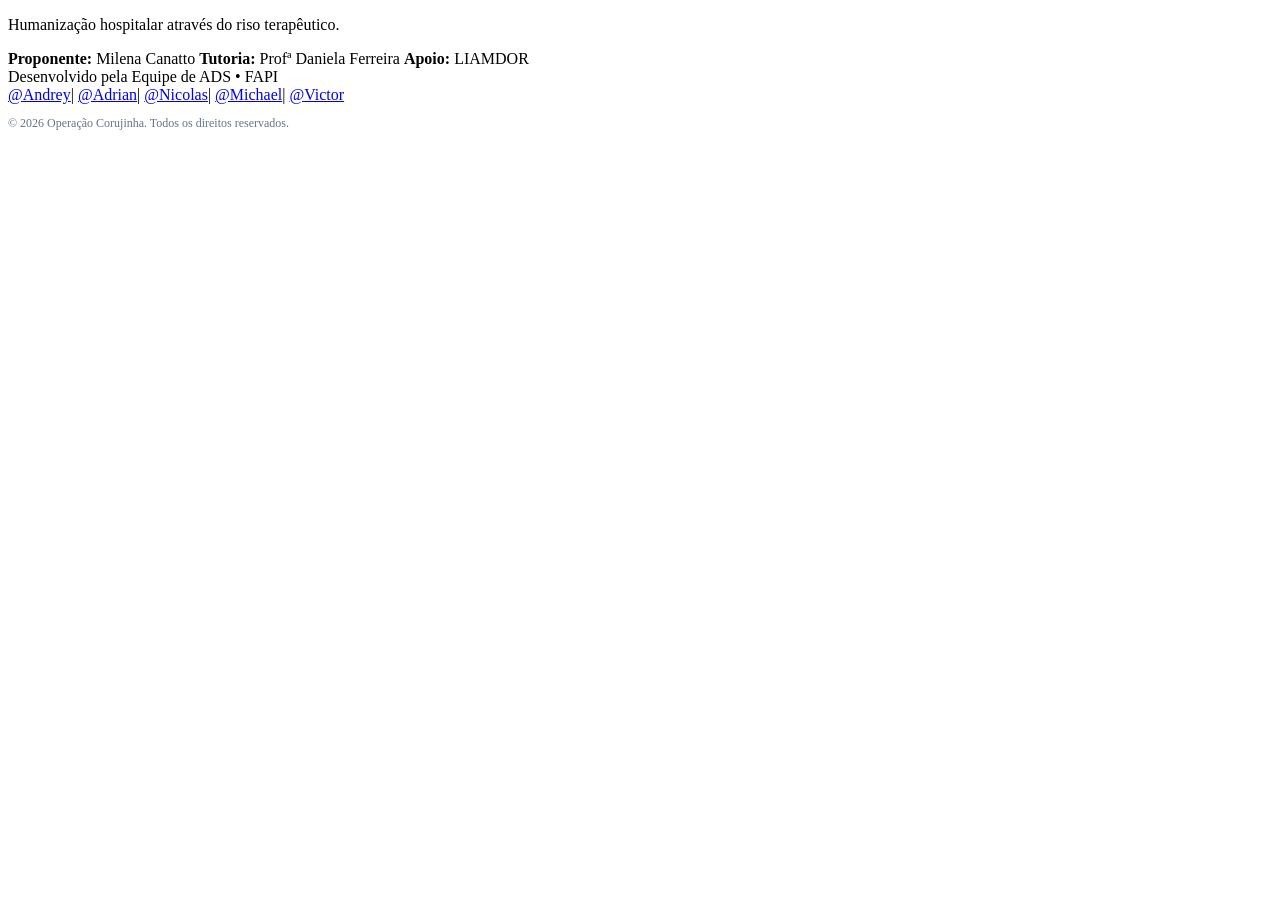
==== components/footer.html @ a9f12b01 "feat: (Footer) -  Implementar leiaute baseado em componentes com sincronização responsiva da altura " ====
<!DOCTYPE html>
<html lang="pt-BR">

<head>
    <meta charset="UTF-8">
    <link rel="stylesheet" href="../style.css">
</head>

<body style="background: transparent; overflow: hidden;">
    <footer class="footer">
        <div class="container">

            <div class="footer-main">
                <p class="footer-tagline">Humanização hospitalar através do riso terapêutico.</p>
                <div class="footer-credits">
                    <span><strong>Proponente:</strong> Milena Canatto</span>
                    <span><strong>Tutoria:</strong> Profª Daniela Ferreira</span>
                    <span><strong>Apoio:</strong> LIAMDOR</span>
                </div>
            </div>

            <div class="dev-section">
                <div class="dev-team">
                    Desenvolvido pela Equipe de ADS • FAPI
                </div>
                <div class="student-names">
                    <a href="https://github.com/andreyrv18" target="_blank">@Andrey</a><span>|</span>
                    <a href="https://github.com/AdrianD0om" target="_blank">@Adrian</a><span>|</span>
                    <a href="https://github.com/" target="_blank">@Nicolas</a><span>|</span>
                    <a href="https://github.com/" target="_blank">@Michael</a><span>|</span>
                    <a href="https://github.com/" target="_blank">@Victor</a>
                </div>
                <p style="font-size: 0.75rem; color: #64748b; margin-top: 12px;">
                    © 2026 Operação Corujinha. Todos os direitos reservados.
                </p>
            </div>

        </div>
    </footer>

    <script>
        function sendHeight() {
            const urlParams = new URLSearchParams(window.location.search);
            const id = urlParams.get('id');
            if (id) {
                window.parent.postMessage({ type: 'resize', id: id, height: document.body.scrollHeight }, '*');
            }
        }
        window.addEventListener('load', sendHeight);
        window.addEventListener('resize', sendHeight);
        new MutationObserver(sendHeight).observe(document.body, { childList: true, subtree: true, attributes: true });
    </script>
</body>

</html>
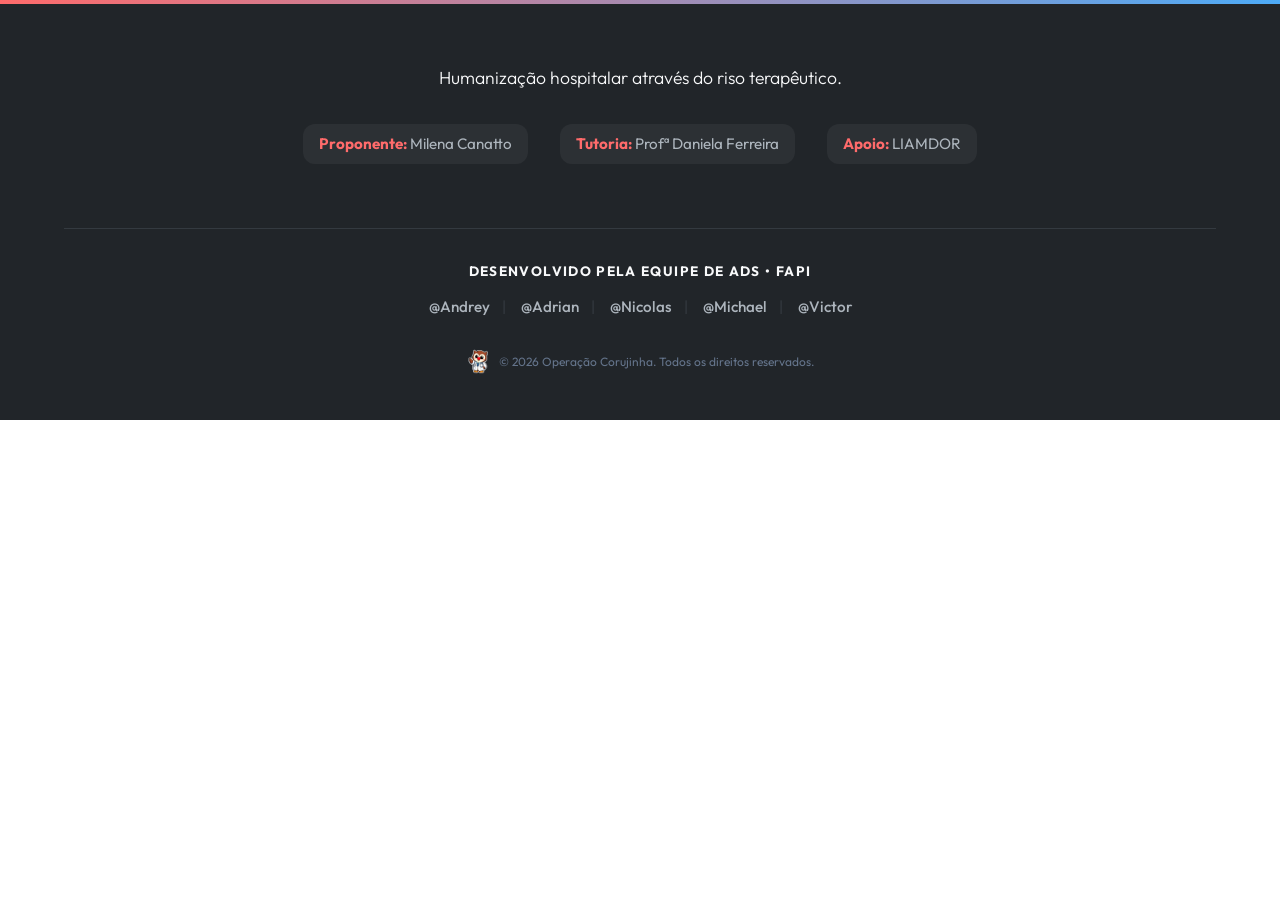
==== commit 4af95e93: "update: logo da instituição no footer do site" ====
--- a/components/footer.html
+++ b/components/footer.html
@@ -30,7 +30,10 @@
                     <a href="https://github.com/" target="_blank">@Michael</a><span>|</span>
                     <a href="https://github.com/" target="_blank">@Victor</a>
                 </div>
-                <p style="font-size: 0.75rem; color: #64748b; margin-top: 12px;">
+                <p
+                    style="font-size: 0.75rem; color: #64748b; margin-top: 12px; display: flex; align-items: center; justify-content: center; gap: 8px;">
+                    <img src="../assets/logo_corujinha.webp" alt="Logo Operação Corujinha"
+                        style="width: 24px; height: auto; object-fit: contain;">
                     © 2026 Operação Corujinha. Todos os direitos reservados.
                 </p>
             </div>
--- a/style.css
+++ b/style.css
@@ -0,0 +1,553 @@
+@import url('https://fonts.googleapis.com/css2?family=Outfit:wght@300;400;500;600;700;800&display=swap');
+
+/* =========================================
+   1. VARIÁVEIS (Design Tokens)
+   ========================================= */
+:root {
+    --color-primary: #FF6B6B; /* Vibrant Coral */
+    --color-primary-hover: #FA5252;
+    --color-secondary: #4DABF7; /* Sky Blue */
+    --color-primary-light: #FFE3E3;
+    --color-primary-dark: #E03131;
+    
+    --color-bg-main: #F8F9FA;
+    --color-bg-white: #FFFFFF;
+    --color-text-dark: #212529;
+    --color-text-muted: #495057;
+    --color-border: #E9ECEF;
+    
+    --color-warning: #F59F00;
+    --color-warning-border: #FFD43B;
+    
+    --color-footer-bg: #212529;
+    --color-footer-text: #ADB5BD;
+    --color-footer-highlight: #F8F9FA;
+    --color-footer-border: #343A40;
+
+    --font-main: 'Outfit', sans-serif;
+    --shadow-sm: 0 2px 4px rgba(0,0,0,0.05);
+    --shadow-md: 0 4px 12px rgba(0,0,0,0.08);
+    --shadow-lg: 0 12px 24px rgba(0,0,0,0.12);
+    --radius-md: 12px;
+    --radius-lg: 20px;
+    --radius-full: 9999px;
+}
+
+/* =========================================
+   2. RESET E BASE
+   ========================================= */
+* {
+    margin: 0;
+    padding: 0;
+    box-sizing: border-box;
+}
+
+body {
+    font-family: var(--font-main);
+    background-color: var(--color-bg-main);
+    color: var(--color-text-dark);
+    line-height: 1.6;
+    scroll-behavior: smooth;
+    overflow-x: hidden;
+}
+
+object {
+    width: 100%;
+    display: block;
+    border: none;
+    overflow: hidden;
+    transition: height 0.3s ease;
+}
+
+::selection {
+    background-color: var(--color-primary-light);
+    color: var(--color-primary-dark);
+}
+
+/* =========================================
+   3. UTILITÁRIOS E LAYOUT
+   ========================================= */
+.container {
+    max-width: 1200px;
+    margin: 0 auto;
+    padding: 0 24px;
+}
+
+.text-brand { color: var(--color-primary); }
+.text-secondary { color: var(--color-secondary); }
+
+.section { padding: 100px 0; }
+.section-light { background-color: var(--color-bg-main); }
+.section-white { background-color: var(--color-bg-white); }
+
+.section-title {
+    font-size: 2.5rem;
+    font-weight: 800;
+    color: var(--color-text-dark);
+    text-align: center;
+    margin-bottom: 56px;
+    position: relative;
+    display: inline-block;
+    left: 50%;
+    transform: translateX(-50%);
+}
+
+.section-title::after {
+    content: '';
+    position: absolute;
+    bottom: -12px;
+    left: 50%;
+    transform: translateX(-50%);
+    width: 60px;
+    height: 4px;
+    background: linear-gradient(90deg, var(--color-primary), var(--color-secondary));
+    border-radius: var(--radius-full);
+}
+
+.section-subtitle {
+    text-align: center;
+    color: var(--color-text-muted);
+    font-size: 1.1rem;
+    max-width: 700px;
+    margin: -30px auto 50px;
+}
+
+/* =========================================
+   4. COMPONENTES: NAVBAR
+   ========================================= */
+.navbar {
+    background: rgba(255, 255, 255, 0.9);
+    backdrop-filter: blur(10px);
+    border-bottom: 1px solid var(--color-border);
+    padding: 16px 0;
+    width: 100%;
+}
+.navbar-container {
+    display: flex;
+    justify-content: space-between;
+    align-items: center;
+    width: 100%;
+}
+
+.navbar-brand {
+    display: flex;
+    align-items: center;
+    gap: 12px;
+    font-weight: 800;
+    font-size: 1.5rem;
+    text-decoration: none;
+    color: var(--color-text-dark);
+}
+
+.navbar-brand img {
+    height: 48px;
+    width: 48px;
+    border-radius: 50%;
+    border: 2px solid transparent;
+    background: linear-gradient(var(--color-bg-white), var(--color-bg-white)) padding-box,
+                linear-gradient(135deg, var(--color-primary), var(--color-secondary)) border-box;
+    object-fit: contain;
+}
+
+.nav-links { display: flex; gap: 32px; }
+.nav-links a {
+    text-decoration: none;
+    color: var(--color-text-muted);
+    font-weight: 600;
+    font-size: 1.05rem;
+    transition: all 0.3s ease;
+    position: relative;
+}
+.nav-links a::after {
+    content: '';
+    position: absolute;
+    bottom: -4px;
+    left: 0;
+    width: 0;
+    height: 2px;
+    background: var(--color-primary);
+    transition: width 0.3s ease;
+}
+.nav-links a:hover { color: var(--color-primary); }
+.nav-links a:hover::after { width: 100%; }
+
+/* =========================================
+   5. COMPONENTES: HERO SECTION
+   ========================================= */
+.hero {
+    background: linear-gradient(135deg, var(--color-bg-white) 0%, var(--color-bg-main) 100%);
+    padding: 120px 0;
+    position: relative;
+    overflow: hidden;
+}
+
+.hero::before {
+    content: '';
+    position: absolute;
+    top: -100px;
+    right: -100px;
+    width: 400px;
+    height: 400px;
+    background: radial-gradient(circle, rgba(255,107,107,0.1) 0%, rgba(255,255,255,0) 70%);
+    border-radius: 50%;
+    z-index: 0;
+}
+
+.hero-content {
+    display: flex;
+    align-items: center;
+    gap: 64px;
+    position: relative;
+    z-index: 1;
+}
+
+.hero-text { flex: 1.2; }
+
+.hero-tag {
+    display: inline-block;
+    background: var(--color-primary-light);
+    color: var(--color-primary-dark);
+    font-weight: 700;
+    text-transform: uppercase;
+    font-size: 0.85rem;
+    letter-spacing: 0.1em;
+    padding: 8px 16px;
+    border-radius: var(--radius-full);
+    margin-bottom: 20px;
+}
+
+.hero-text h1 {
+    font-size: 4rem;
+    font-weight: 800;
+    line-height: 1.1;
+    margin: 0 0 24px;
+    color: var(--color-text-dark);
+}
+
+.hero-text h1 .text-brand {
+    background: linear-gradient(90deg, var(--color-primary), var(--color-secondary));
+    -webkit-background-clip: text;
+    -webkit-text-fill-color: transparent;
+}
+
+.hero-quote {
+    font-size: 1.25rem;
+    color: var(--color-text-muted);
+    border-left: 4px solid var(--color-primary);
+    padding: 16px 24px;
+    margin-bottom: 40px;
+    background: rgba(255, 255, 255, 0.6);
+    border-radius: 0 var(--radius-md) var(--radius-md) 0;
+    backdrop-filter: blur(5px);
+    font-weight: 400;
+}
+
+.hero-image {
+    flex: 1;
+    display: flex;
+    justify-content: center;
+    position: relative;
+}
+
+.hero-image::after {
+    content: '';
+    position: absolute;
+    bottom: -20px;
+    width: 80%;
+    height: 20px;
+    background: rgba(0,0,0,0.1);
+    border-radius: 50%;
+    filter: blur(10px);
+}
+
+.hero-image img {
+    width: 100%;
+    max-width: 400px;
+    animation: float 6s ease-in-out infinite;
+    position: relative;
+    z-index: 2;
+}
+
+@keyframes float {
+    0% { transform: translateY(0px); }
+    50% { transform: translateY(-20px); }
+    100% { transform: translateY(0px); }
+}
+
+/* =========================================
+   6. COMPONENTES: BOTÕES, CARDS E BADGES
+   ========================================= */
+.btn-primary {
+    background: linear-gradient(135deg, var(--color-primary), #E03131);
+    color: var(--color-bg-white);
+    padding: 16px 40px;
+    border-radius: var(--radius-full);
+    font-weight: 700;
+    font-size: 1.1rem;
+    text-decoration: none;
+    display: inline-block;
+    transition: all 0.3s cubic-bezier(0.25, 0.8, 0.25, 1);
+    box-shadow: 0 4px 15px rgba(255, 107, 107, 0.4);
+    border: none;
+    cursor: pointer;
+}
+.btn-primary:hover {
+    transform: translateY(-3px) scale(1.02);
+    box-shadow: 0 8px 25px rgba(255, 107, 107, 0.5);
+}
+
+.grid-2 {
+    display: grid;
+    grid-template-columns: repeat(auto-fit, minmax(320px, 1fr));
+    gap: 40px;
+}
+.grid-3 {
+    display: grid;
+    grid-template-columns: repeat(auto-fit, minmax(300px, 1fr));
+    gap: 32px;
+}
+.grid-4 {
+    display: grid;
+    grid-template-columns: repeat(auto-fit, minmax(240px, 1fr));
+    gap: 24px;
+}
+
+.card {
+    background-color: var(--color-bg-white);
+    border: 1px solid var(--color-border);
+    border-radius: var(--radius-lg);
+    padding: 40px 32px;
+    box-shadow: var(--shadow-sm);
+    transition: all 0.4s cubic-bezier(0.165, 0.84, 0.44, 1);
+    position: relative;
+    overflow: hidden;
+}
+.card:hover {
+    transform: translateY(-8px);
+    box-shadow: var(--shadow-lg);
+    border-color: transparent;
+}
+
+.card::before {
+    content: '';
+    position: absolute;
+    top: 0;
+    left: 0;
+    width: 100%;
+    height: 4px;
+    background: linear-gradient(90deg, var(--color-primary), var(--color-secondary));
+    transform: scaleX(0);
+    transform-origin: left;
+    transition: transform 0.4s ease;
+}
+.card:hover::before { transform: scaleX(1); }
+
+.card-title {
+    font-size: 1.4rem;
+    font-weight: 800;
+    color: var(--color-text-dark);
+    margin-bottom: 20px;
+    display: flex;
+    align-items: center;
+    gap: 12px;
+}
+
+.list-disc {
+    list-style: none;
+}
+.list-disc li {
+    margin-bottom: 12px;
+    position: relative;
+    padding-left: 28px;
+    color: var(--color-text-muted);
+}
+.list-disc li::before {
+    content: '→';
+    position: absolute;
+    left: 0;
+    color: var(--color-primary);
+    font-weight: bold;
+}
+
+.badge {
+    display: inline-block;
+    background-color: rgba(77, 171, 247, 0.1);
+    color: var(--color-secondary);
+    padding: 8px 16px;
+    border-radius: var(--radius-full);
+    font-size: 0.9rem;
+    font-weight: 700;
+    margin: 4px 8px 8px 0;
+    border: 1px solid rgba(77, 171, 247, 0.2);
+    transition: all 0.3s ease;
+}
+.badge:hover {
+    background-color: var(--color-secondary);
+    color: var(--color-bg-white);
+}
+
+/* =========================================
+   7. COMPONENTES: FOOTER
+   ========================================= */
+.footer {
+    background-color: var(--color-footer-bg);
+    color: var(--color-footer-text);
+    padding: 64px 0 40px;
+    text-align: center;
+    position: relative;
+}
+.footer::before {
+    content: '';
+    position: absolute;
+    top: 0;
+    left: 0;
+    width: 100%;
+    height: 4px;
+    background: linear-gradient(90deg, var(--color-primary), var(--color-secondary));
+}
+
+.footer-main { padding-bottom: 24px; }
+.footer-tagline {
+    font-size: 1.1rem;
+    color: var(--color-footer-highlight);
+    margin-bottom: 32px;
+    font-weight: 300;
+}
+.footer-credits {
+    display: flex;
+    justify-content: center;
+    flex-wrap: wrap;
+    gap: 32px;
+    font-size: 0.95rem;
+}
+.footer-credits span {
+    background: rgba(255,255,255,0.05);
+    padding: 8px 16px;
+    border-radius: var(--radius-md);
+}
+.footer-credits strong { color: var(--color-primary); }
+
+.dev-section {
+    border-top: 1px solid var(--color-footer-border);
+    margin-top: 40px;
+    padding-top: 32px;
+    display: flex;
+    flex-direction: column;
+    gap: 12px;
+}
+.dev-team {
+    font-size: 0.85rem;
+    text-transform: uppercase;
+    letter-spacing: 0.1em;
+    color: var(--color-footer-highlight);
+    font-weight: 700;
+}
+.student-names {
+    font-size: 0.95rem;
+    color: var(--color-footer-text);
+}
+.student-names span {
+    margin: 0 12px;
+    color: var(--color-footer-border);
+}
+.student-names a {
+    color: var(--color-footer-text);
+    text-decoration: none;
+    font-weight: 500;
+    transition: color 0.3s ease;
+}
+.student-names a:hover {
+    color: var(--color-secondary);
+}
+
+/* =========================================
+   9. UTILITÁRIOS E CLASSES EXTRAS
+   ========================================= */
+.text-muted { color: var(--color-text-muted); }
+.text-sm { font-size: 0.9rem; }
+.mb-2 { margin-bottom: 8px; }
+.mb-4 { margin-bottom: 16px; }
+.mt-8 { margin-top: 32px; }
+
+/* Cartões de Alerta (Normas) */
+.card-warning {
+    border-left: 6px solid var(--color-warning);
+    background: linear-gradient(to right, rgba(245, 159, 0, 0.05), transparent);
+}
+.card-warning .card-title { color: var(--color-warning); }
+.text-warning {
+    color: var(--color-warning);
+    font-weight: 700;
+}
+
+/* Etapas do Processo Seletivo */
+.step-number {
+    font-size: 3.5rem;
+    font-weight: 800;
+    display: block;
+    margin-bottom: 16px;
+    color: transparent;
+    -webkit-text-stroke: 2px var(--color-primary-light);
+    transition: all 0.3s ease;
+}
+.card:hover .step-number {
+    color: var(--color-primary-light);
+    -webkit-text-stroke: 0;
+}
+.step-text {
+    color: var(--color-text-muted);
+    font-size: 1rem;
+    line-height: 1.7;
+}
+
+.cta-container {
+    text-align: center;
+    margin-top: 72px;
+    padding: 48px;
+    background: var(--color-bg-white);
+    border-radius: var(--radius-lg);
+    box-shadow: var(--shadow-md);
+    position: relative;
+    overflow: hidden;
+}
+.cta-container::before {
+    content: '';
+    position: absolute;
+    top: 0;
+    left: 0;
+    width: 100%;
+    height: 100%;
+    background: radial-gradient(circle at top right, rgba(77, 171, 247, 0.1), transparent 50%);
+    pointer-events: none;
+}
+.cta-hint {
+    margin-bottom: 24px;
+    color: var(--color-text-muted);
+    font-size: 1rem;
+}
+
+/* =========================================
+   8. MEDIA QUERIES (Responsividade Mobile)
+   ========================================= */
+@media (max-width: 992px) {
+    .hero-content { gap: 40px; }
+    .hero-text h1 { font-size: 3rem; }
+    .hero-image img { max-width: 300px; }
+    .section-title { font-size: 2rem; }
+}
+
+@media (max-width: 768px) {
+    .section { padding: 60px 0; }
+    .container { padding: 0 20px; }
+
+    .navbar-container { flex-direction: column; gap: 16px; }
+    .nav-links { flex-wrap: wrap; justify-content: center; gap: 16px; }
+
+    .hero { padding: 60px 0; }
+    .hero-content { flex-direction: column; text-align: center; }
+    .hero-quote { border-left: none; border-top: 4px solid var(--color-primary); border-radius: 0 0 var(--radius-md) var(--radius-md); text-align: center; }
+    .hero-text h1 { font-size: 2.5rem; }
+
+    .footer-credits { flex-direction: column; gap: 16px; }
+    .student-names span { margin: 0 6px; }
+}
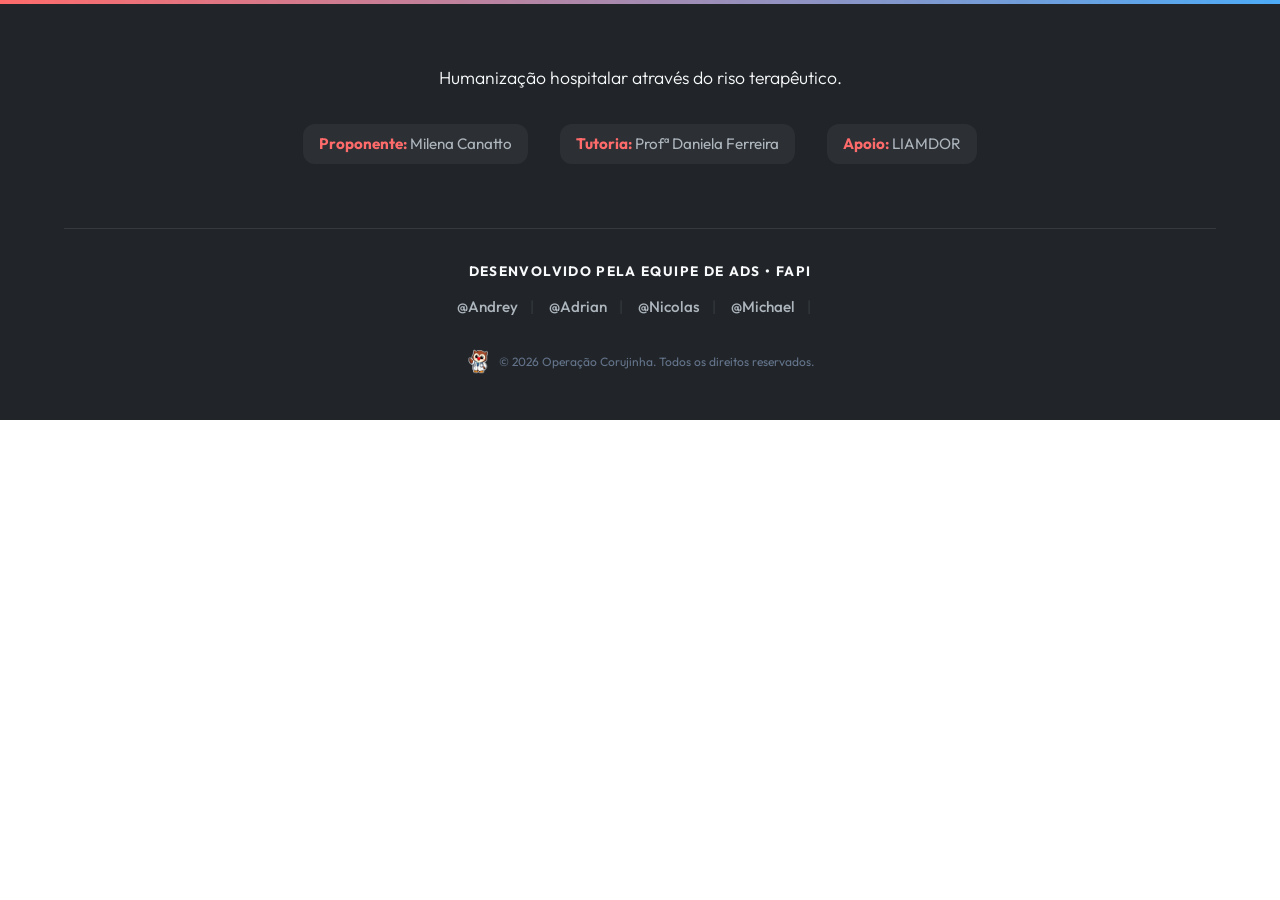
==== commit 8a387601: "Update: Somente os de verdade" ====
--- a/components/footer.html
+++ b/components/footer.html
@@ -26,9 +26,8 @@
                 <div class="student-names">
                     <a href="https://github.com/andreyrv18" target="_blank">@Andrey</a><span>|</span>
                     <a href="https://github.com/AdrianD0om" target="_blank">@Adrian</a><span>|</span>
-                    <a href="https://github.com/" target="_blank">@Nicolas</a><span>|</span>
-                    <a href="https://github.com/" target="_blank">@Michael</a><span>|</span>
-                    <a href="https://github.com/" target="_blank">@Victor</a>
+                    <a href="https://github.com/NickWilk456" target="_blank">@Nicolas</a><span>|</span>
+                    <a href="https://github.com/Michaelvila" target="_blank">@Michael</a><span>|</span>
                 </div>
                 <p
                     style="font-size: 0.75rem; color: #64748b; margin-top: 12px; display: flex; align-items: center; justify-content: center; gap: 8px;">
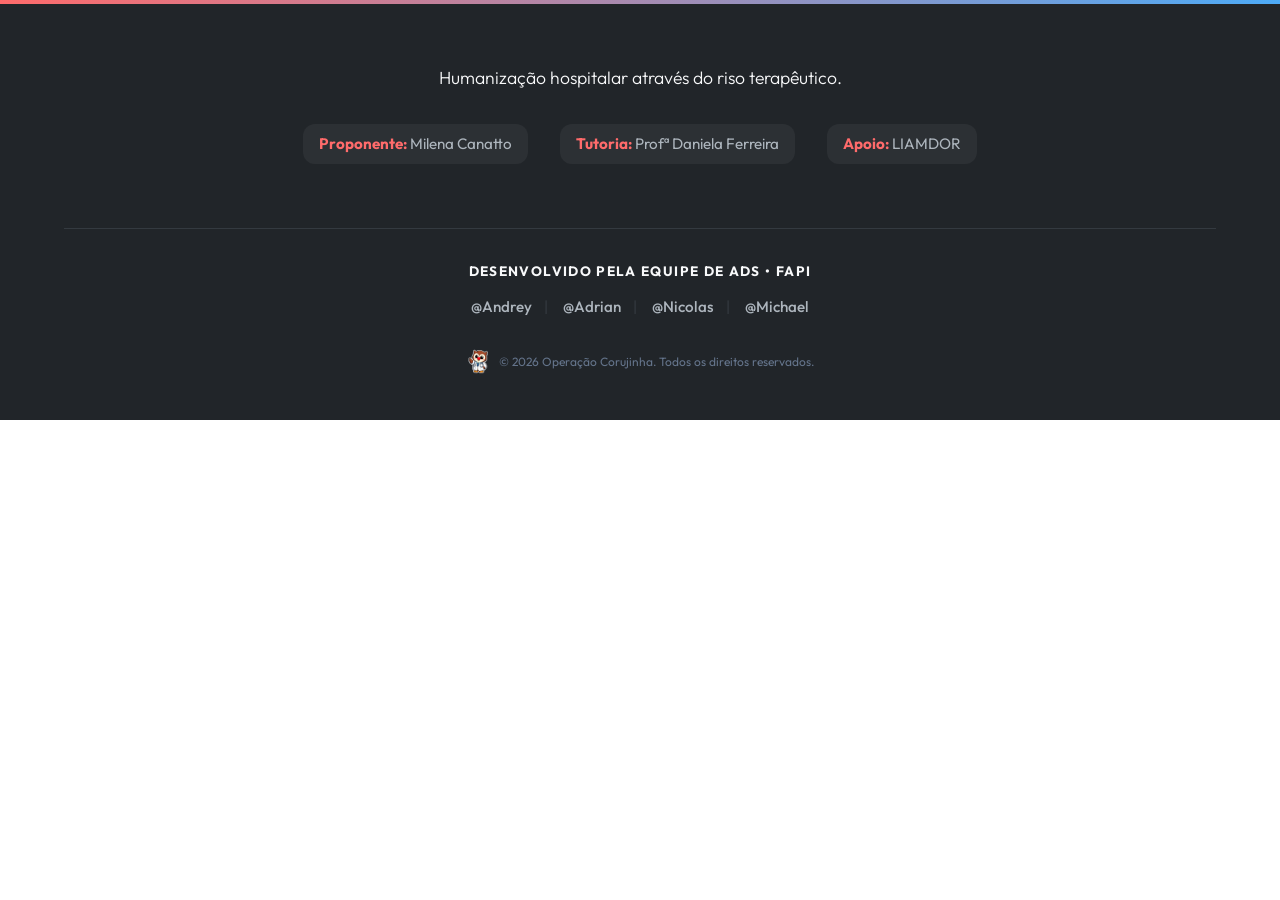
==== commit cbd1b694: "Aqui está uma sugestão de mensagem de commit concisa e focada nas alterações, escrita em português (" ====
--- a/components/footer.html
+++ b/components/footer.html
@@ -27,7 +27,7 @@
                     <a href="https://github.com/andreyrv18" target="_blank">@Andrey</a><span>|</span>
                     <a href="https://github.com/AdrianD0om" target="_blank">@Adrian</a><span>|</span>
                     <a href="https://github.com/NickWilk456" target="_blank">@Nicolas</a><span>|</span>
-                    <a href="https://github.com/Michaelvila" target="_blank">@Michael</a><span>|</span>
+                    <a href="https://github.com/Michaelvila" target="_blank">@Michael</a>
                 </div>
                 <p
                     style="font-size: 0.75rem; color: #64748b; margin-top: 12px; display: flex; align-items: center; justify-content: center; gap: 8px;">
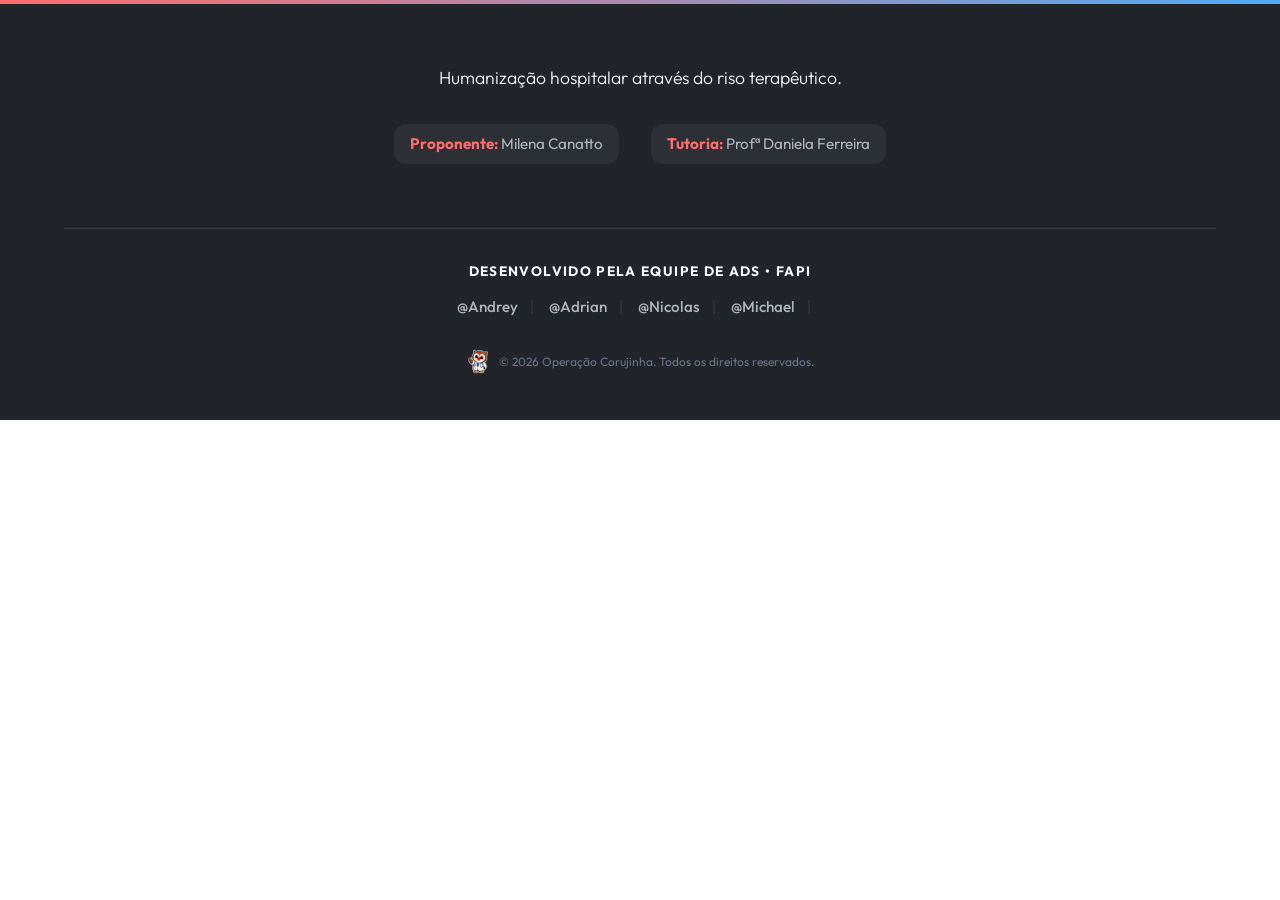
==== commit 2ee80129: "Merge branch 'main' of github.com:andreyrv18/Operacao-Corujinha into andrey # Conflicts: #	component" ====
--- a/components/footer.html
+++ b/components/footer.html
@@ -7,51 +7,50 @@
 </head>
 
 <body style="background: transparent; overflow: hidden;">
-    <footer class="footer">
-        <div class="container">
+<footer class="footer">
+    <div class="container">
 
-            <div class="footer-main">
-                <p class="footer-tagline">Humanização hospitalar através do riso terapêutico.</p>
-                <div class="footer-credits">
-                    <span><strong>Proponente:</strong> Milena Canatto</span>
-                    <span><strong>Tutoria:</strong> Profª Daniela Ferreira</span>
-                    <span><strong>Apoio:</strong> LIAMDOR</span>
-                </div>
+        <div class="footer-main">
+            <p class="footer-tagline">Humanização hospitalar através do riso terapêutico.</p>
+            <div class="footer-credits">
+                <span><strong>Proponente:</strong> Milena Canatto</span>
+                <span><strong>Tutoria:</strong> Profª Daniela Ferreira</span></div>
+        </div>
+
+        <div class="dev-section">
+            <div class="dev-team">
+                Desenvolvido pela Equipe de ADS • FAPI
             </div>
+            <div class="student-names">
+                <a href="https://github.com/andreyrv18" target="_blank">@Andrey</a><span>|</span>
+                <a href="https://github.com/AdrianD0om" target="_blank">@Adrian</a><span>|</span>
+                <a href="https://github.com/NickWilk456" target="_blank">@Nicolas</a><span>|</span>
+                <a href="https://github.com/Michaelvila" target="_blank">@Michael</a><span>|</span>
+            </div>
+            <p
+                    style="font-size: 0.75rem; color: #64748b; margin-top: 12px; display: flex; align-items: center; justify-content: center; gap: 8px;">
+                <img src="../assets/logo_corujinha.webp" alt="Logo Operação Corujinha"
+                     style="width: 24px; height: auto; object-fit: contain;">
+                © 2026 Operação Corujinha. Todos os direitos reservados.
+            </p>
+        </div>
 
-            <div class="dev-section">
-                <div class="dev-team">
-                    Desenvolvido pela Equipe de ADS • FAPI
-                </div>
-                <div class="student-names">
-                    <a href="https://github.com/andreyrv18" target="_blank">@Andrey</a><span>|</span>
-                    <a href="https://github.com/AdrianD0om" target="_blank">@Adrian</a><span>|</span>
-                    <a href="https://github.com/NickWilk456" target="_blank">@Nicolas</a><span>|</span>
-                    <a href="https://github.com/Michaelvila" target="_blank">@Michael</a>
-                </div>
-                <p
-                    style="font-size: 0.75rem; color: #64748b; margin-top: 12px; display: flex; align-items: center; justify-content: center; gap: 8px;">
-                    <img src="../assets/logo_corujinha.webp" alt="Logo Operação Corujinha"
-                        style="width: 24px; height: auto; object-fit: contain;">
-                    © 2026 Operação Corujinha. Todos os direitos reservados.
-                </p>
-            </div>
+    </div>
+</footer>
 
-        </div>
-    </footer>
+<script>
+    function sendHeight() {
+        const urlParams = new URLSearchParams(window.location.search);
+        const id = urlParams.get('id');
+        if (id) {
+            window.parent.postMessage({type: 'resize', id: id, height: document.body.scrollHeight}, '*');
+        }
+    }
 
-    <script>
-        function sendHeight() {
-            const urlParams = new URLSearchParams(window.location.search);
-            const id = urlParams.get('id');
-            if (id) {
-                window.parent.postMessage({ type: 'resize', id: id, height: document.body.scrollHeight }, '*');
-            }
-        }
-        window.addEventListener('load', sendHeight);
-        window.addEventListener('resize', sendHeight);
-        new MutationObserver(sendHeight).observe(document.body, { childList: true, subtree: true, attributes: true });
-    </script>
+    window.addEventListener('load', sendHeight);
+    window.addEventListener('resize', sendHeight);
+    new MutationObserver(sendHeight).observe(document.body, {childList: true, subtree: true, attributes: true});
+</script>
 </body>
 
 </html>
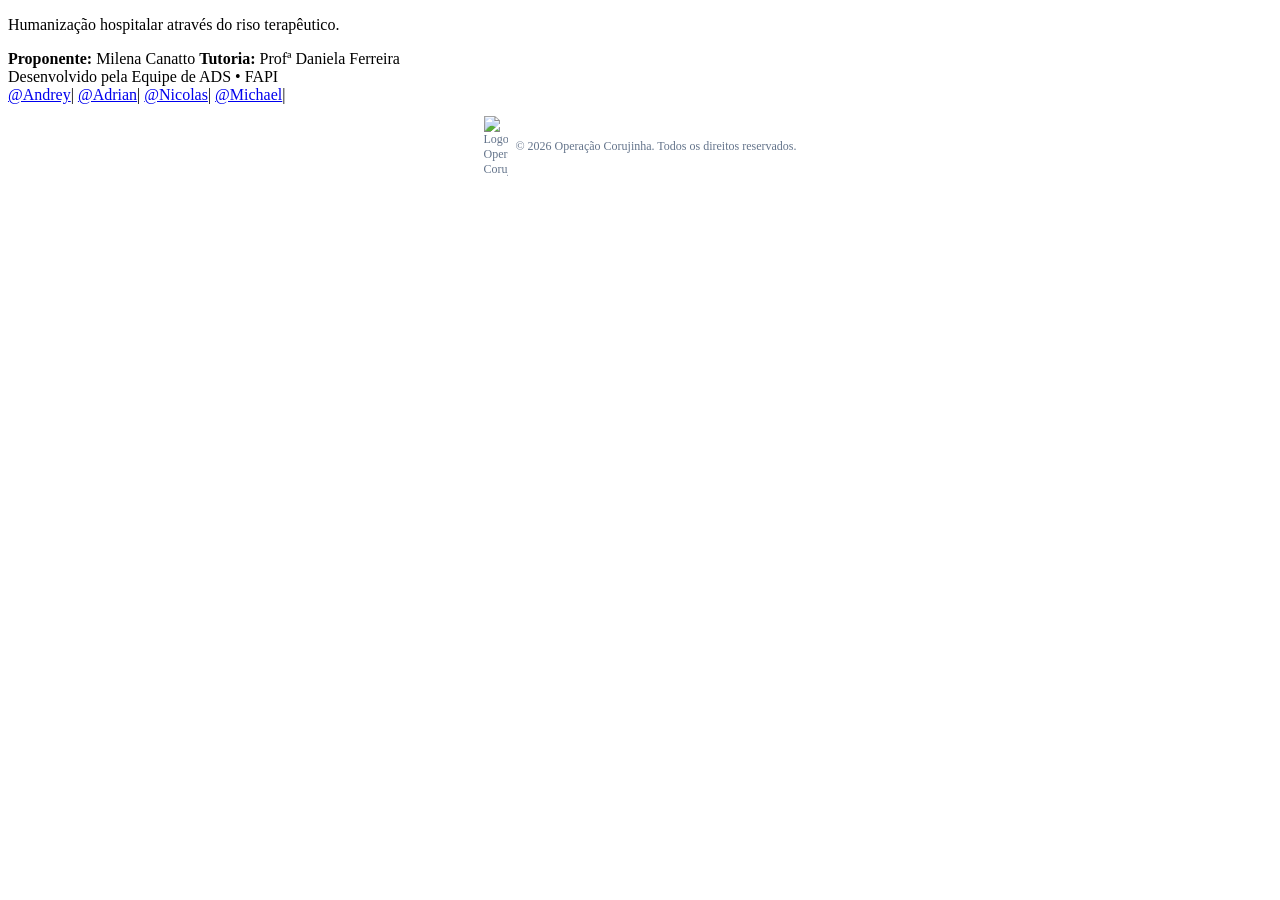
==== commit cdfd8f64: "Fix: Adicionar loading="lazy" nas imagens Comprimir imagens para WebP Minificar CSS" ====
--- a/components/footer.html
+++ b/components/footer.html
@@ -3,7 +3,7 @@
 
 <head>
     <meta charset="UTF-8">
-    <link rel="stylesheet" href="../style.css">
+    <link rel="stylesheet" href="../style.min.css">
 </head>
 
 <body style="background: transparent; overflow: hidden;">
@@ -29,7 +29,7 @@
             </div>
             <p
                     style="font-size: 0.75rem; color: #64748b; margin-top: 12px; display: flex; align-items: center; justify-content: center; gap: 8px;">
-                <img src="../assets/logo_corujinha.webp" alt="Logo Operação Corujinha"
+                <img src="../assets/logo_corujinha36x40.webp" loading="lazy" alt="Logo Operação Corujinha"
                      style="width: 24px; height: auto; object-fit: contain;">
                 © 2026 Operação Corujinha. Todos os direitos reservados.
             </p>
